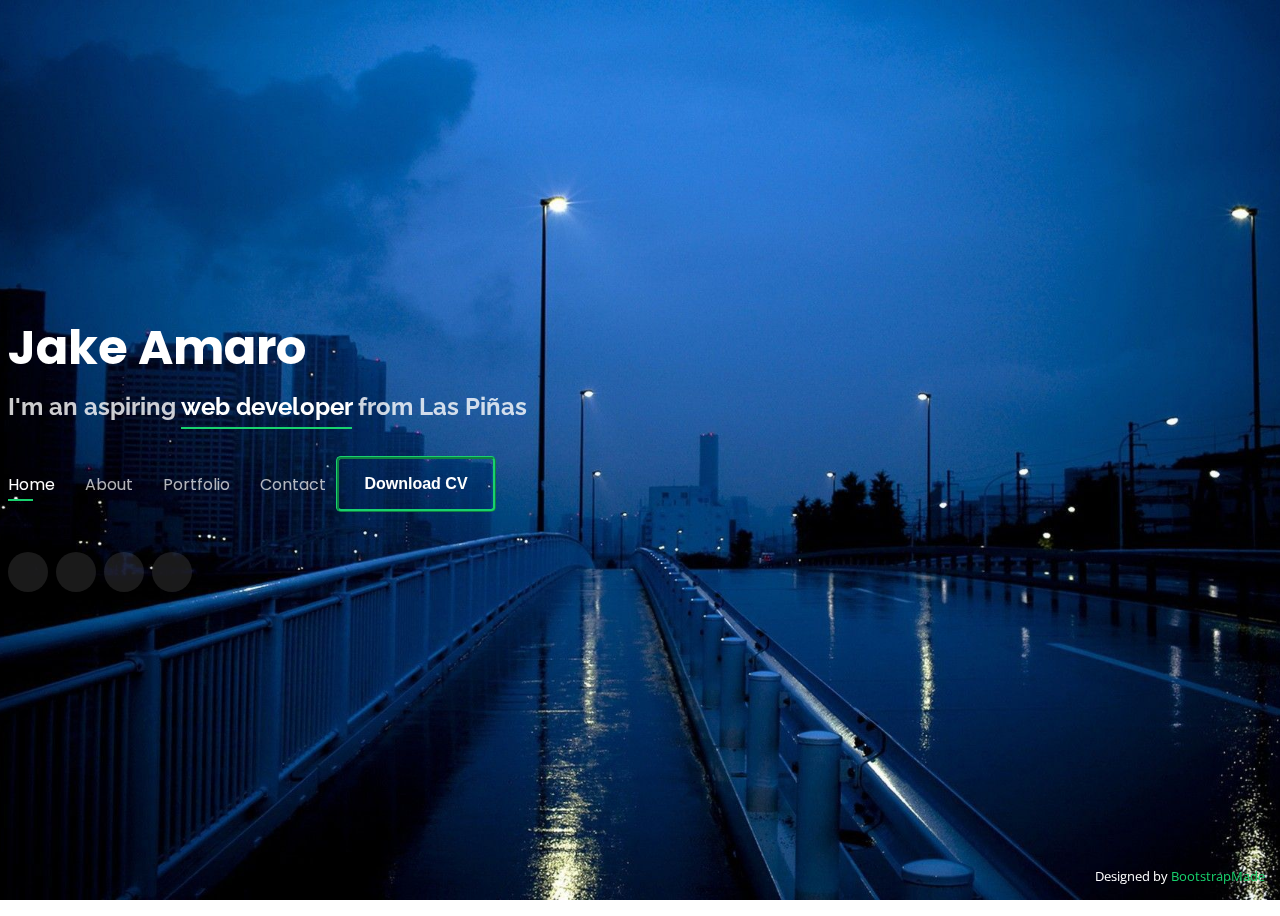
==== index.html @ 953f594b "Add files via upload" ====
<!DOCTYPE html>
<html lang="en">

<head>
  <meta charset="utf-8">
  <meta content="width=device-width, initial-scale=1.0" name="viewport">

  <title>Jake Portfolio</title>
  <meta content="" name="description">
  <meta content="" name="keywords">

  <!-- Favicons -->
  <link href="assets/img/favicon.png" rel="icon">
  <link href="assets/img/apple-touch-icon.png" rel="apple-touch-icon">

  <!-- Google Fonts -->
  <link href="https://fonts.googleapis.com/css?family=Open+Sans:300,300i,400,400i,600,600i,700,700i|Raleway:300,300i,400,400i,500,500i,600,600i,700,700i|Poppins:300,300i,400,400i,500,500i,600,600i,700,700i" rel="stylesheet">

  <!-- Vendor CSS Files -->
  <link href="assets/vendor/bootstrap/css/bootstrap.min.css" rel="stylesheet">
  <link href="assets/vendor/bootstrap-icons/bootstrap-icons.css" rel="stylesheet">
  <link href="assets/vendor/boxicons/css/boxicons.min.css" rel="stylesheet">
  <link href="assets/vendor/glightbox/css/glightbox.min.css" rel="stylesheet">
  <link href="assets/vendor/remixicon/remixicon.css" rel="stylesheet">
  <link href="assets/vendor/swiper/swiper-bundle.min.css" rel="stylesheet">

  <!-- Template Main CSS File -->
  <link href="assets/css/style.css" rel="stylesheet">

  <!-- =======================================================
  * Template Name: Personal
  * Updated: Jul 27 2023 with Bootstrap v5.3.1
  * Template URL: https://bootstrapmade.com/personal-free-resume-bootstrap-template/
  * Author: BootstrapMade.com
  * License: https://bootstrapmade.com/license/
  ======================================================== -->
</head>

<body>

  <!-- ======= Header ======= -->
  <header id="header">
    <div class="container">

      <h1><a href="index.html">Jake Amaro</a></h1>
      <!-- Uncomment below if you prefer to use an image logo -->
      <!-- <a href="index.html" class="mr-auto"><img src="assets/img/logo.png" alt="" class="img-fluid"></a> -->
      <h2>I'm an aspiring <span>web developer</span> from Las Piñas</h2>

      <nav id="navbar" class="navbar">
        <ul>
          <li><a class="nav-link active" href="#header">Home</a></li>
          <li><a class="nav-link" href="#about">About</a></li>
          <!-- <li><a class="nav-link" href="#resume">Resume</a></li> -->
          <!-- <li><a class="nav-link" href="#services">Services</a></li> -->
          <li><a class="nav-link" href="#portfolio">Portfolio</a></li>
          <li><a class="nav-link" style="padding-right: 10px;" href="#contact">Contact</a></li>

          <button class="cv">
            Download CV
        </button>
        </ul>
        <i class="bi bi-list mobile-nav-toggle"></i>
        
      </nav><!-- .navbar -->

      <div class="social-links">
        <a href="#" class="twitter"><i class="bi bi-twitter"></i></a>
        <a href="#" class="facebook"><i class="bi bi-facebook"></i></a>
        <a href="#" class="instagram"><i class="bi bi-instagram"></i></a>
        <a href="#" class="linkedin"><i class="bi bi-linkedin"></i></a>
      </div>

    </div>
  </header><!-- End Header -->

  <!-- ======= About Section ======= -->
  <section id="about" class="about">

    <!-- ======= About Me ======= -->
    <div class="about-me container">

      <div class="section-title">
        <h2>About</h2>
        <p>Learn more about me</p>
      </div>

      <div class="row">
        <div class="col-lg-4" data-aos="fade-right">
          <img src="assets/img/jakedp.png" class="img-fluid" alt="">
        </div>
        <div class="col-lg-8 pt-4 pt-lg-0 content" data-aos="fade-left">
          <h3>Frontend Web Developer</h3>
          <p class="fst-italic">
           I start creating project when our capstone subject start. Then i get commission from other students
           that wants to have their capstone projects.
          </p>
          <div class="row">
            <div class="col-lg-6">
              <ul>
                <li><i class="bi bi-chevron-right"></i> <strong>Birthday:</strong> <span>21 September 1998</span></li>
                <li><i class="bi bi-chevron-right"></i> <strong>Gmail:</strong> <span>jake.amaro1221@gmail.com</span></li>
                <li><i class="bi bi-chevron-right"></i> <strong>Phone:</strong> <span>+09354355792</span></li>
                <li><i class="bi bi-chevron-right"></i> <strong>City:</strong> <span>Las Piñas</span></li>
              </ul>
            </div>
            <div class="col-lg-6">
              <ul>
                <li><i class="bi bi-chevron-right"></i> <strong>Age:</strong> <span>24</span></li>
                <li><i class="bi bi-chevron-right"></i> <strong>Degree:</strong> <span>Bachelor</span></li>
                <li><i class="bi bi-chevron-right"></i> <strong>Facebook:</strong> <span>Jake Amaro</span></li>
                <li><i class="bi bi-chevron-right"></i> <strong>Freelance:</strong> <span>Available</span></li>
              </ul>
            </div>
          </div>
          <p>
          I'm fresh graduate from Dr. Filemon C. Aguilar Memorial College of Las Piñas - Satellite Campus by the course of Bachelor of Science
          in Information System. We don't have a major in school we don't have a priority language to learn. 
          All of this was i learn from Youtube and by searching and by that i get extra money by getting commission project form
          other students that don't know how to build projects.
          </p>
        </div>
      </div>

    </div><!-- End About Me -->

    <!-- ======= Counts ======= -->
    <div class="counts container">

      <div class="row">

        <div class="col-lg-3 col-md-6">
          <div class="count-box">
            <i class="bi bi-emoji-smile"></i>
            <span data-purecounter-start="0" data-purecounter-end="22" data-purecounter-duration="1" class="purecounter"></span>
            <p>Happy Clients</p>
          </div>
        </div>

        <div class="col-lg-3 col-md-6 mt-5 mt-md-0">
          <div class="count-box">
            <i class="bi bi-journal-richtext"></i>
            <span data-purecounter-start="0" data-purecounter-end="4" data-purecounter-duration="1" class="purecounter"></span>
            <p>Projects</p>
          </div>
        </div>

        <div class="col-lg-3 col-md-6 mt-5 mt-lg-0">
          <div class="count-box">
            <i class="bi bi-headset"></i>
            <span data-purecounter-start="0" data-purecounter-end="6" data-purecounter-duration="1" class="purecounter"></span>
            <p>Hours per day</p>
          </div>
        </div>

        <div class="col-lg-3 col-md-6 mt-5 mt-lg-0">
          <div class="count-box">
            <i class="bi bi-award"></i>
            <span data-purecounter-start="0" data-purecounter-end="60" data-purecounter-duration="1" class="purecounter"></span>
            <p>Rating</p>
          </div>
        </div>

      </div>

    </div><!-- End Counts -->

    <!-- ======= Skills  ======= -->
    <div class="skills container">

      <div class="section-title">
        <h2>Skills</h2>
      </div>

      <div class="row skills-content">

        <div class="col-lg-6">

          <div class="progress">
            <span class="skill">HTML <i class="val">80%</i></span>
            <div class="progress-bar-wrap">
              <div class="progress-bar" role="progressbar" aria-valuenow="80" aria-valuemin="0" aria-valuemax="100"></div>
            </div>
          </div>

          <div class="progress">
            <span class="skill">CSS <i class="val">90%</i></span>
            <div class="progress-bar-wrap">
              <div class="progress-bar" role="progressbar" aria-valuenow="90" aria-valuemin="0" aria-valuemax="100"></div>
            </div>
          </div>

          <div class="progress">
            <span class="skill">JavaScript <i class="val">85%</i></span>
            <div class="progress-bar-wrap">
              <div class="progress-bar" role="progressbar" aria-valuenow="85" aria-valuemin="0" aria-valuemax="100"></div>
            </div>
          </div>

        </div>

        <div class="col-lg-6">

          <div class="progress">
            <span class="skill">PHP <i class="val">80%</i></span>
            <div class="progress-bar-wrap">
              <div class="progress-bar" role="progressbar" aria-valuenow="80" aria-valuemin="0" aria-valuemax="100"></div>
            </div>
          </div>

          <div class="progress">
            <span class="skill">MySQL <i class="val">70%</i></span>
            <div class="progress-bar-wrap">
              <div class="progress-bar" role="progressbar" aria-valuenow="70" aria-valuemin="0" aria-valuemax="100"></div>
            </div>
          </div>

          <div class="progress">
            <span class="skill">Photoshop <i class="val">51%</i></span>
            <div class="progress-bar-wrap">
              <div class="progress-bar" role="progressbar" aria-valuenow="51" aria-valuemin="0" aria-valuemax="100"></div>
            </div>
          </div>

        </div>

      </div>

    </div><!-- End Skills -->

    <!-- ======= Interests ======= -->
    <div class="interests container">

      <div class="section-title">
        <h2>Interests</h2>
      </div>

      <div class="row">
        <div class="col-lg-3 col-md-4">
          <div class="icon-box">
            <i class="ri-run-line" style="color: #ffbb2c;"></i>
            <h3>Exercising</h3>
          </div>
        </div>
        <div class="col-lg-3 col-md-4 mt-4 mt-md-0">
          <div class="icon-box">
            <i class="ri-basketball-line" style="color: #5578ff;"></i>
            <h3>Basketball</h3>
          </div>
        </div>
        <div class="col-lg-3 col-md-4 mt-4 mt-md-0">
          <div class="icon-box">
            <i class="ri-smartphone-line" style="color: #e80368;"></i>
            <h3>Mobile Games</h3>
          </div>
        </div>
        <div class="col-lg-3 col-md-4 mt-4 mt-lg-0">
          <div class="icon-box">
            <i class="ri-computer-line" style="color: #e361ff;"></i>
            <h3>Computer Games</h3>
          </div>
        </div>
        <div class="col-lg-3 col-md-4 mt-4">
          <div class="icon-box">
            <i class="ri-book-line" style="color: #47aeff;"></i>
            <h3>Studying</h3>
          </div>
        </div>
        <div class="col-lg-3 col-md-4 mt-4">
          <div class="icon-box">
            <i class="ri-motorbike-line" style="color: #ffa76e;"></i>
            <h3>Rides</h3>
          </div>
        </div>
        <div class="col-lg-3 col-md-4 mt-4">
          <div class="icon-box">
            <i class="ri-code-line" style="color: #11dbcf;"></i>
            <h3>Coding</h3>
          </div>
        </div>
        <div class="col-lg-3 col-md-4 mt-4">
          <div class="icon-box">
            <i class="ri-flight-takeoff-line" style="color: #4233ff;"></i>
            <h3>Travel</h3>
          </div>
        </div>
        <div class="col-lg-3 col-md-4 mt-4">
          <div class="icon-box">
            <i class="ri-spotify-line" style="color: #b2904f;"></i>
            <h3>Listening to Music</h3>
          </div>
        </div>
        <div class="col-lg-3 col-md-4 mt-4">
          <div class="icon-box">
            <i class="ri-tv-line" style="color: #b20969;"></i>
            <h3>Watching anime</h3>
          </div>
        </div>
        <div class="col-lg-3 col-md-4 mt-4">
          <div class="icon-box">
            <i class="ri-image-line" style="color: #ff5828;"></i>
            <h3>Collecting cards</h3>
          </div>
        </div>
        <div class="col-lg-3 col-md-4 mt-4">
          <div class="icon-box">
            <i class="ri-rest-time-line" style="color: #29cc61;"></i>
            <h3>Favorite</h3>
          </div>
        </div>
      </div>

    </div><!-- End Interests -->

    <!-- ======= Testimonials ======= -->
    <!-- <div class="testimonials container">

      <div class="section-title">
        <h2>Testimonials</h2>
      </div>

      <div class="testimonials-slider swiper" data-aos="fade-up" data-aos-delay="100">
        <div class="swiper-wrapper">

          <div class="swiper-slide">
            <div class="testimonial-item">
              <p>
                <i class="bx bxs-quote-alt-left quote-icon-left"></i>
                Proin iaculis purus consequat sem cure digni ssim donec porttitora entum suscipit rhoncus. Accusantium quam, ultricies eget id, aliquam eget nibh et. Maecen aliquam, risus at semper.
                <i class="bx bxs-quote-alt-right quote-icon-right"></i>
              </p>
              <img src="assets/img/testimonials/testimonials-1.jpg" class="testimonial-img" alt="">
              <h3>Saul Goodman</h3>
              <h4>Ceo &amp; Founder</h4>
            </div>
          </div> End testimonial item -->
<!-- 
          <div class="swiper-slide">
            <div class="testimonial-item">
              <p>
                <i class="bx bxs-quote-alt-left quote-icon-left"></i>
                Export tempor illum tamen malis malis eram quae irure esse labore quem cillum quid cillum eram malis quorum velit fore eram velit sunt aliqua noster fugiat irure amet legam anim culpa.
                <i class="bx bxs-quote-alt-right quote-icon-right"></i>
              </p>
              <img src="assets/img/testimonials/testimonials-2.jpg" class="testimonial-img" alt="">
              <h3>Sara Wilsson</h3>
              <h4>Designer</h4>
            </div>
          </div> -->
          <!-- End testimonial item -->

          <!-- <div class="swiper-slide">
            <div class="testimonial-item">
              <p>
                <i class="bx bxs-quote-alt-left quote-icon-left"></i>
                Enim nisi quem export duis labore cillum quae magna enim sint quorum nulla quem veniam duis minim tempor labore quem eram duis noster aute amet eram fore quis sint minim.
                <i class="bx bxs-quote-alt-right quote-icon-right"></i>
              </p>
              <img src="assets/img/testimonials/testimonials-3.jpg" class="testimonial-img" alt="">
              <h3>Jena Karlis</h3>
              <h4>Store Owner</h4>
            </div>
          </div> -->
          <!-- End testimonial item -->

          <!-- <div class="swiper-slide">
            <div class="testimonial-item">
              <p>
                <i class="bx bxs-quote-alt-left quote-icon-left"></i>
                Fugiat enim eram quae cillum dolore dolor amet nulla culpa multos export minim fugiat minim velit minim dolor enim duis veniam ipsum anim magna sunt elit fore quem dolore labore illum veniam.
                <i class="bx bxs-quote-alt-right quote-icon-right"></i>
              </p>
              <img src="assets/img/testimonials/testimonials-4.jpg" class="testimonial-img" alt="">
              <h3>Matt Brandon</h3>
              <h4>Freelancer</h4>
            </div>
          </div> -->
          <!-- End testimonial item -->

          <!-- <div class="swiper-slide">
            <div class="testimonial-item">
              <p>
                <i class="bx bxs-quote-alt-left quote-icon-left"></i>
                Quis quorum aliqua sint quem legam fore sunt eram irure aliqua veniam tempor noster veniam enim culpa labore duis sunt culpa nulla illum cillum fugiat legam esse veniam culpa fore nisi cillum quid.
                <i class="bx bxs-quote-alt-right quote-icon-right"></i>
              </p>
              <img src="assets/img/testimonials/testimonials-5.jpg" class="testimonial-img" alt="">
              <h3>John Larson</h3>
              <h4>Entrepreneur</h4>
            </div>
          </div> -->
          <!-- End testimonial item -->

        <!-- </div>
        <div class="swiper-pagination"></div>
      </div>

      <div class="owl-carousel testimonials-carousel">

      </div>

    </div>End Testimonials   -->

  </section>
  <!-- End About Section -->

  <!-- ======= Resume Section ======= -->
  <section id="resume" class="resume">
    <div class="container">

      <div class="section-title">
        <h2>Resume</h2>
        <p>Check My Resume</p>
      </div>

      <div class="row">
        <div class="col-lg-6">
          <h3 class="resume-title">Sumary</h3>
          <div class="resume-item pb-0">
            <h4>Alice Barkley</h4>
            <p><em>Innovative and deadline-driven Graphic Designer with 3+ years of experience designing and developing user-centered digital/print marketing material from initial concept to final, polished deliverable.</em></p>
            <p>
            <ul>
              <li>Portland par 127,Orlando, FL</li>
              <li>(123) 456-7891</li>
              <li>alice.barkley@example.com</li>
            </ul>
            </p>
          </div>

          <h3 class="resume-title">Education</h3>
          <div class="resume-item">
            <h4>Master of Fine Arts &amp; Graphic Design</h4>
            <h5>2015 - 2016</h5>
            <p><em>Rochester Institute of Technology, Rochester, NY</em></p>
            <p>Qui deserunt veniam. Et sed aliquam labore tempore sed quisquam iusto autem sit. Ea vero voluptatum qui ut dignissimos deleniti nerada porti sand markend</p>
          </div>
          <div class="resume-item">
            <h4>Bachelor of Fine Arts &amp; Graphic Design</h4>
            <h5>2010 - 2014</h5>
            <p><em>Rochester Institute of Technology, Rochester, NY</em></p>
            <p>Quia nobis sequi est occaecati aut. Repudiandae et iusto quae reiciendis et quis Eius vel ratione eius unde vitae rerum voluptates asperiores voluptatem Earum molestiae consequatur neque etlon sader mart dila</p>
          </div>
        </div>
        <div class="col-lg-6">
          <h3 class="resume-title">Professional Experience</h3>
          <div class="resume-item">
            <h4>Senior graphic design specialist</h4>
            <h5>2019 - Present</h5>
            <p><em>Experion, New York, NY </em></p>
            <p>
            <ul>
              <li>Lead in the design, development, and implementation of the graphic, layout, and production communication materials</li>
              <li>Delegate tasks to the 7 members of the design team and provide counsel on all aspects of the project. </li>
              <li>Supervise the assessment of all graphic materials in order to ensure quality and accuracy of the design</li>
              <li>Oversee the efficient use of production project budgets ranging from $2,000 - $25,000</li>
            </ul>
            </p>
          </div>
          <div class="resume-item">
            <h4>Graphic design specialist</h4>
            <h5>2017 - 2018</h5>
            <p><em>Stepping Stone Advertising, New York, NY</em></p>
            <p>
            <ul>
              <li>Developed numerous marketing programs (logos, brochures,infographics, presentations, and advertisements).</li>
              <li>Managed up to 5 projects or tasks at a given time while under pressure</li>
              <li>Recommended and consulted with clients on the most appropriate graphic design</li>
              <li>Created 4+ design presentations and proposals a month for clients and account managers</li>
            </ul>
            </p>
          </div>
        </div>
      </div>

    </div>
  </section><!-- End Resume Section -->

  <!-- ======= Services Section ======= -->
  <section id="services" class="services">
    <div class="container">

      <div class="section-title">
        <h2>Services</h2>
        <p>My Services</p>
      </div>

      <div class="row">
        <div class="col-lg-4 col-md-6 d-flex align-items-stretch">
          <div class="icon-box">
            <div class="icon"><i class="bx bxl-dribbble"></i></div>
            <h4><a href="">Lorem Ipsum</a></h4>
            <p>Voluptatum deleniti atque corrupti quos dolores et quas molestias excepturi</p>
          </div>
        </div>

        <div class="col-lg-4 col-md-6 d-flex align-items-stretch mt-4 mt-md-0">
          <div class="icon-box">
            <div class="icon"><i class="bx bx-file"></i></div>
            <h4><a href="">Sed ut perspiciatis</a></h4>
            <p>Duis aute irure dolor in reprehenderit in voluptate velit esse cillum dolore</p>
          </div>
        </div>

        <div class="col-lg-4 col-md-6 d-flex align-items-stretch mt-4 mt-lg-0">
          <div class="icon-box">
            <div class="icon"><i class="bx bx-tachometer"></i></div>
            <h4><a href="">Magni Dolores</a></h4>
            <p>Excepteur sint occaecat cupidatat non proident, sunt in culpa qui officia</p>
          </div>
        </div>

        <div class="col-lg-4 col-md-6 d-flex align-items-stretch mt-4">
          <div class="icon-box">
            <div class="icon"><i class="bx bx-world"></i></div>
            <h4><a href="">Nemo Enim</a></h4>
            <p>At vero eos et accusamus et iusto odio dignissimos ducimus qui blanditiis</p>
          </div>
        </div>

        <div class="col-lg-4 col-md-6 d-flex align-items-stretch mt-4">
          <div class="icon-box">
            <div class="icon"><i class="bx bx-slideshow"></i></div>
            <h4><a href="">Dele cardo</a></h4>
            <p>Quis consequatur saepe eligendi voluptatem consequatur dolor consequuntur</p>
          </div>
        </div>

        <div class="col-lg-4 col-md-6 d-flex align-items-stretch mt-4">
          <div class="icon-box">
            <div class="icon"><i class="bx bx-arch"></i></div>
            <h4><a href="">Divera don</a></h4>
            <p>Modi nostrum vel laborum. Porro fugit error sit minus sapiente sit aspernatur</p>
          </div>
        </div>

      </div>

    </div>
  </section><!-- End Services Section -->

  <!-- ======= Portfolio Section ======= -->
  <section id="portfolio" class="portfolio">
    <div class="container">

      <div class="section-title">
        <h2>Portfolio</h2>
        <p>My Works</p>
      </div>

      <div class="row">
        <div class="col-lg-12 d-flex justify-content-center">
          <ul id="portfolio-flters">
            <li data-filter="*" class="filter-active">All</li>
            <!-- <li data-filter=".filter-app">App</li>
            <li data-filter=".filter-card">Card</li> -->
            <li data-filter=".filter-web">Cert</li>
          </ul>
        </div>
      </div>

      <div class="row portfolio-container">

        <!-- <div class="col-lg-4 col-md-6 portfolio-item filter-app">
          <div class="portfolio-wrap">
            <img src="assets/img/portfolio/portfolio-1.jpg" class="img-fluid" alt="">
            <div class="portfolio-info">
              <h4>App 1</h4>
              <p>App</p>
              <div class="portfolio-links">
                <a href="assets/img/portfolio/portfolio-1.jpg" data-gallery="portfolioGallery" class="portfolio-lightbox" title="App 1"><i class="bx bx-plus"></i></a>
                <a href="portfolio-details.html" data-gallery="portfolioDetailsGallery" data-glightbox="type: external" class="portfolio-details-lightbox" title="Portfolio Details"><i class="bx bx-link"></i></a>
              </div>
            </div>
          </div>
        </div> -->

        <div class="col-lg-4 col-md-6 portfolio-item filter-web">
          <div class="portfolio-wrap">
            <img src="assets/img/portfolio/homepage2.png" class="img-fluid" alt="">
            <div class="portfolio-info">
              <h4>R&J Photography</h4>
              <p>Web</p>
              <div class="portfolio-links">
                <a href="assets/img/portfolio/homepage2.png" data-gallery="portfolioGallery" class="portfolio-lightbox" title="R&J Photography"><i class="bx bx-plus"></i></a>
                <a href="project1.html" data-gallery="portfolioDetailsGallery" data-glightbox="type: external" class="portfolio-details-lightbox" title="Portfolio Details"><i class="bx bx-link"></i></a>
              </div>
            </div>
          </div>
        </div>

        <!-- <div class="col-lg-4 col-md-6 portfolio-item filter-app">
          <div class="portfolio-wrap">
            <img src="assets/img/portfolio/portfolio-3.jpg" class="img-fluid" alt="">
            <div class="portfolio-info">
              <h4>App 2</h4>
              <p>App</p>
              <div class="portfolio-links">
                <a href="assets/img/portfolio/portfolio-3.jpg" data-gallery="portfolioGallery" class="portfolio-lightbox" title="App 2"><i class="bx bx-plus"></i></a>
                <a href="portfolio-details.html" data-gallery="portfolioDetailsGallery" data-glightbox="type: external" class="portfolio-details-lightbox" title="Portfolio Details"><i class="bx bx-link"></i></a>
              </div>
            </div>
          </div>
        </div> -->
<!-- 
        <div class="col-lg-4 col-md-6 portfolio-item filter-card">
          <div class="portfolio-wrap">
            <img src="assets/img/portfolio/portfolio-4.jpg" class="img-fluid" alt="">
            <div class="portfolio-info">
              <h4>Card 2</h4>
              <p>Card</p>
              <div class="portfolio-links">
                <a href="assets/img/portfolio/portfolio-4.jpg" data-gallery="portfolioGallery" class="portfolio-lightbox" title="Card 2"><i class="bx bx-plus"></i></a>
                <a href="portfolio-details.html" data-gallery="portfolioDetailsGallery" data-glightbox="type: external" class="portfolio-details-lightbox" title="Portfolio Details"><i class="bx bx-link"></i></a>
              </div>
            </div>
          </div>
        </div> -->

        <div class="col-lg-4 col-md-6 portfolio-item filter-web">
          <div class="portfolio-wrap">
            <img src="assets/img/portfolio/homepage.PNG" class="img-fluid" alt="">
            <div class="portfolio-info">
              <h4>Pawfect</h4>
              <p>Web</p>
              <div class="portfolio-links">
                <a href="assets/img/portfolio/homepage.PNG" data-gallery="portfolioGallery" class="portfolio-lightbox" title="Pawfect"><i class="bx bx-plus"></i></a>
                <a href="project2.html" data-gallery="portfolioDetailsGallery" data-glightbox="type: external" class="portfolio-details-lightbox" title="Portfolio Details"><i class="bx bx-link"></i></a>
              </div>
            </div>
          </div>
        </div>

        <!-- <div class="col-lg-4 col-md-6 portfolio-item filter-app">
          <div class="portfolio-wrap">
            <img src="assets/img/portfolio/portfolio-6.jpg" class="img-fluid" alt="">
            <div class="portfolio-info">
              <h4>App 3</h4>
              <p>App</p>
              <div class="portfolio-links">
                <a href="assets/img/portfolio/portfolio-6.jpg" data-gallery="portfolioGallery" class="portfolio-lightbox" title="App 3"><i class="bx bx-plus"></i></a>
                <a href="portfolio-details.html" data-gallery="portfolioDetailsGallery" data-glightbox="type: external" class="portfolio-details-lightbox" title="Portfolio Details"><i class="bx bx-link"></i></a>
              </div>
            </div>
          </div>
        </div> -->

        <!-- <div class="col-lg-4 col-md-6 portfolio-item filter-card">
          <div class="portfolio-wrap">
            <img src="assets/img/portfolio/portfolio-7.jpg" class="img-fluid" alt="">
            <div class="portfolio-info">
              <h4>Card 1</h4>
              <p>Card</p>
              <div class="portfolio-links">
                <a href="assets/img/portfolio/portfolio-7.jpg" data-gallery="portfolioGallery" class="portfolio-lightbox" title="Card 1"><i class="bx bx-plus"></i></a>
                <a href="portfolio-details.html" data-gallery="portfolioDetailsGallery" data-glightbox="type: external" class="portfolio-details-lightbox" title="Portfolio Details"><i class="bx bx-link"></i></a>
              </div>
            </div>
          </div>
        </div> -->

        <!-- <div class="col-lg-4 col-md-6 portfolio-item filter-card">
          <div class="portfolio-wrap">
            <img src="assets/img/portfolio/portfolio-8.jpg" class="img-fluid" alt="">
            <div class="portfolio-info">
              <h4>Card 3</h4>
              <p>Card</p>
              <div class="portfolio-links">
                <a href="assets/img/portfolio/portfolio-8.jpg" data-gallery="portfolioGallery" class="portfolio-lightbox" title="Card 3"><i class="bx bx-plus"></i></a>
                <a href="portfolio-details.html" data-gallery="portfolioDetailsGallery" data-glightbox="type: external" class="portfolio-details-lightbox" title="Portfolio Details"><i class="bx bx-link"></i></a>
              </div>
            </div>
          </div>
        </div> -->

        <div class="col-lg-4 col-md-6 portfolio-item filter-web">
          <div class="portfolio-wrap">
            <img src="assets/img/portfolio/portfolio-9.jpg" class="img-fluid" alt="">
            <div class="portfolio-info">
              <h4>R&J Photography</h4>
              <p>Web</p>
              <div class="portfolio-links">
                <a href="assets/img/portfolio/portfolio-9.jpg" data-gallery="portfolioGallery" class="portfolio-lightbox" title="R&J Photography"><i class="bx bx-plus"></i></a>
                <a href="portfolio-details.html" data-gallery="portfolioDetailsGallery" data-glightbox="type: external" class="portfolio-details-lightbox" title="Portfolio Details"><i class="bx bx-link"></i></a>
              </div>
            </div>
          </div>
        </div>

      </div>

    </div>
  </section><!-- End Portfolio Section -->

  <!-- ======= Contact Section ======= -->
  <section id="contact" class="contact">
    <div class="container">

      <div class="section-title">
        <h2>Contact</h2>
        <p>Contact Me</p>
      </div>

      <div class="row mt-2">

        <div class="col-md-6 d-flex align-items-stretch">
          <div class="info-box">
            <i class="bx bx-map"></i>
            <h3>My Address</h3>
            <p>Emmaus Village, Las Piñas City 1747</p>
          </div>
        </div>

        <div class="col-md-6 mt-4 mt-md-0 d-flex align-items-stretch">
          <div class="info-box">
            <i class="bx bx-share-alt"></i>
            <h3>Social Profiles</h3>
            <div class="social-links">
              <!-- <a href="#" class="twitter"><i class="bi bi-twitter"></i></a> -->
              <a href="#" class="facebook"><i class="bi bi-facebook"></i></a>
              <a href="#" class="instagram"><i class="bi bi-instagram"></i></a>
              <!-- <a href="#" class="google-plus"><i class="bi bi-skype"></i></a> -->
              <a href="#" class="linkedin"><i class="bi bi-linkedin"></i></a>
            </div>
          </div>
        </div>

        <div class="col-md-6 mt-4 d-flex align-items-stretch">
          <div class="info-box">
            <i class="bx bx-envelope"></i>
            <h3>Email Me</h3>
            <p>jake.amaro1221@gmail.com</p>
          </div>
        </div>
        <div class="col-md-6 mt-4 d-flex align-items-stretch">
          <div class="info-box">
            <i class="bx bx-phone-call"></i>
            <h3>Call Me</h3>
            <p>09354355792</p>
          </div>
        </div>
      </div>

      <form action="forms/contact.php" method="post" role="form" class="php-email-form mt-4">
        <div class="row">
          <div class="col-md-6 form-group">
            <input type="text" name="name" class="form-control" id="name" placeholder="Your Name" required>
          </div>
          <div class="col-md-6 form-group mt-3 mt-md-0">
            <input type="email" class="form-control" name="email" id="email" placeholder="Your Email" required>
          </div>
        </div>
        <div class="form-group mt-3">
          <input type="text" class="form-control" name="subject" id="subject" placeholder="Subject" required>
        </div>
        <div class="form-group mt-3">
          <textarea class="form-control" name="message" rows="5" placeholder="Message" required></textarea>
        </div>
        <div class="my-3">
          <div class="loading">Loading</div>
          <div class="error-message"></div>
          <div class="sent-message">Your message has been sent. Thank you!</div>
        </div>
        <div class="text-center"><button type="submit">Send Message</button></div>
      </form>

    </div>
  </section><!-- End Contact Section -->

  <div class="credits">
    <!-- All the links in the footer should remain intact. -->
    <!-- You can delete the links only if you purchased the pro version. -->
    <!-- Licensing information: https://bootstrapmade.com/license/ -->
    <!-- Purchase the pro version with working PHP/AJAX contact form: https://bootstrapmade.com/personal-free-resume-bootstrap-template/ -->
    Designed by <a href="https://bootstrapmade.com/">BootstrapMade</a>
  </div>

  <!-- Vendor JS Files -->
  <script src="assets/vendor/purecounter/purecounter_vanilla.js"></script>
  <script src="assets/vendor/bootstrap/js/bootstrap.bundle.min.js"></script>
  <script src="assets/vendor/glightbox/js/glightbox.min.js"></script>
  <script src="assets/vendor/isotope-layout/isotope.pkgd.min.js"></script>
  <script src="assets/vendor/swiper/swiper-bundle.min.js"></script>
  <script src="assets/vendor/waypoints/noframework.waypoints.js"></script>
  <script src="assets/vendor/php-email-form/validate.js"></script>

  <!-- Template Main JS File -->
  <script src="assets/js/main.js"></script>

</body>

</html>
---- assets/css/style.css ----
/**
* Template Name: Personal
* Updated: Jul 27 2023 with Bootstrap v5.3.1
* Template URL: https://bootstrapmade.com/personal-free-resume-bootstrap-template/
* Author: BootstrapMade.com
* License: https://bootstrapmade.com/license/
*/

/*--------------------------------------------------------------
# General
--------------------------------------------------------------*/
body {
  font-family: "Open Sans", sans-serif;
  background-color: #040404;
  color: #fff;
  position: relative;
  background: transparent;
}

body::before {
  content: "";
  position: fixed;
  background: #040404 url("../img/newbgagain.jpg") center no-repeat;
  background-size: cover;
  left: 0;
  right: 0;
  top: 0;
  height: 100vh;
  z-index: -1;
}

@media (min-width: 1024px) {
  body::before {
    background-attachment: fixed;
  }
}

a {
  color: #18d26e;
  text-decoration: none;
}

a:hover {
  color: #35e888;
  text-decoration: none;
}

h1,
h2,
h3,
h4,
h5,
h6 {
  font-family: "Raleway", sans-serif;
}

/*--------------------------------------------------------------
# Header
--------------------------------------------------------------*/
#header {
  transition: ease-in-out 0.3s;
  position: relative;
  height: 100vh;
  display: flex;
  align-items: center;
  z-index: 997;
  overflow-y: auto;
}

#header * {
  transition: ease-in-out 0.3s;
}

#header h1 {
  font-size: 48px;
  margin: 0;
  padding: 0;
  line-height: 1;
  font-weight: 700;
  font-family: "Poppins", sans-serif;
}

#header h1 a,
#header h1 a:hover {
  color: #fff;
  line-height: 1;
  display: inline-block;
}

#header h2 {
  font-size: 24px;
  margin-top: 20px;
  color: rgba(255, 255, 255, 0.8);
}

#header h2 span {
  color: #fff;
  border-bottom: 2px solid #18d26e;
  padding-bottom: 6px;
}

#header img {
  padding: 0;
  margin: 0;
}

#header .social-links {
  margin-top: 40px;
  display: flex;
}

#header .social-links a {
  font-size: 16px;
  display: flex;
  justify-content: center;
  align-items: center;
  background: rgba(255, 255, 255, 0.1);
  color: #fff;
  line-height: 1;
  margin-right: 8px;
  border-radius: 50%;
  width: 40px;
  height: 40px;
}

#header .social-links a:hover {
  background: #18d26e;
}

@media (max-width: 992px) {
  #header h1 {
    font-size: 36px;
  }

  #header h2 {
    font-size: 20px;
    line-height: 30px;
  }

  #header .social-links {
    margin-top: 15px;
  }

  #header .container {
    display: flex;
    flex-direction: column;
    align-items: center;
  }
}

/* Header Top */
#header.header-top {
  height: 80px;
  position: fixed;
  left: 0;
  top: 0;
  right: 0;
  background: rgba(0, 0, 0, 0.9);
}

#header.header-top .social-links,
#header.header-top h2 {
  display: none;
}

#header.header-top h1 {
  margin-right: auto;
  font-size: 36px;
}

#header.header-top img {
  max-height: 60px;
  margin-right: 20px !important;
}

#header.header-top .container {
  display: flex;
  align-items: center;
}

#header.header-top .navbar {
  margin: 0;
}

@media (max-width: 768px) {
  #header.header-top {
    height: 60px;
  }

  #header.header-top h1 {
    font-size: 26px;
  }
}

/*--------------------------------------------------------------
# Navigation Menu
--------------------------------------------------------------*/
/**
* Desktop Navigation 
*/
.navbar {
  padding: 0;
  margin-top: 35px;
}

.navbar ul {
  margin: 0;
  padding: 0;
  display: flex;
  list-style: none;
  align-items: center;
}

.navbar li {
  position: relative;
}

.navbar li+li {
  margin-left: 30px;
}

.navbar a,
.navbar a:focus {
  display: flex;
  align-items: center;
  justify-content: space-between;
  padding: 0;
  font-family: "Poppins", sans-serif;
  font-size: 16px;
  font-weight: 400;
  color: rgba(255, 255, 255, 0.7);
  white-space: nowrap;
  transition: 0.3s;
}

.navbar a i,
.navbar a:focus i {
  font-size: 12px;
  line-height: 0;
  margin-left: 5px;
}

.navbar a:before {
  content: "";
  position: absolute;
  width: 0;
  height: 2px;
  bottom: -4px;
  left: 0;
  background-color: #18d26e;
  visibility: hidden;
  width: 0px;
  transition: all 0.3s ease-in-out 0s;
}

.navbar a:hover:before,
.navbar li:hover>a:before,
.navbar .active:before {
  visibility: visible;
  width: 25px;
}

.navbar a:hover,
.navbar .active,
.navbar .active:focus,
.navbar li:hover>a {
  color: #fff;
}

/**
* Mobile Navigation 
*/
.mobile-nav-toggle {
  color: #fff;
  font-size: 28px;
  cursor: pointer;
  display: none;
  line-height: 0;
  transition: 0.5s;
  position: fixed;
  right: 15px;
  top: 15px;
}

@media (max-width: 991px) {
  .mobile-nav-toggle {
    display: block;
  }

  .navbar ul {
    display: none;
  }
}

.navbar-mobile {
  position: fixed;
  overflow: hidden;
  top: 0;
  right: 0;
  left: 0;
  bottom: 0;
  background: rgba(0, 0, 0, 0.9);
  transition: 0.3s;
  z-index: 999;
  margin-top: 0;
}

.navbar-mobile .mobile-nav-toggle {
  position: absolute;
  top: 15px;
  right: 15px;
}

.navbar-mobile ul {
  display: block;
  position: absolute;
  top: 55px;
  right: 15px;
  bottom: 45px;
  left: 15px;
  padding: 10px 0;
  overflow-y: auto;
  transition: 0.3s;
  border: 2px solid rgba(255, 255, 255, 0.2);
}

.navbar-mobile li {
  padding: 12px 20px;
}

.navbar-mobile li+li {
  margin: 0;
}

.navbar-mobile a,
.navbar-mobile a:focus {
  font-size: 16px;
  position: relative;
}

/*--------------------------------------------------------------
# Sections General
--------------------------------------------------------------*/
section {
  overflow: hidden;
  position: absolute;
  width: 100%;
  top: 140px;
  bottom: 100%;
  opacity: 0;
  transition: ease-in-out 0.4s;
  z-index: 2;
}

section.section-show {
  top: 100px;
  bottom: auto;
  opacity: 1;
  padding-bottom: 45px;
}

section .container {
  background: rgba(0, 0, 0, 0.9);
  padding: 30px;
}

@media (max-width: 768px) {
  section {
    top: 120px;
  }

  section.section-show {
    top: 80px;
  }
}

.section-title h2 {
  font-size: 14px;
  font-weight: 500;
  padding: 0;
  line-height: 1px;
  margin: 0 0 20px 0;
  letter-spacing: 2px;
  text-transform: uppercase;
  color: #aaaaaa;
  font-family: "Poppins", sans-serif;
}

.section-title h2::after {
  content: "";
  width: 120px;
  height: 1px;
  display: inline-block;
  background: #4ceb95;
  margin: 4px 10px;
}

.section-title p {
  margin: 0;
  margin: -15px 0 15px 0;
  font-size: 36px;
  font-weight: 700;
  text-transform: uppercase;
  font-family: "Poppins", sans-serif;
  color: #fff;
}

/*--------------------------------------------------------------
# About
--------------------------------------------------------------*/
.about-me .content h3 {
  font-weight: 700;
  font-size: 26px;
  color: #18d26e;
}

.about-me .content ul {
  list-style: none;
  padding: 0;
}

.about-me .content ul li {
  margin-bottom: 20px;
  display: flex;
  align-items: center;
}

.about-me .content ul strong {
  margin-right: 10px;
}

.about-me .content ul i {
  font-size: 16px;
  margin-right: 5px;
  color: #18d26e;
  line-height: 0;
}

.about-me .content p:last-child {
  margin-bottom: 0;
}

/*--------------------------------------------------------------
# Counts
--------------------------------------------------------------*/
.counts {
  padding: 70px 0 60px;
}

.counts .count-box {
  padding: 30px 30px 25px 30px;
  width: 100%;
  position: relative;
  text-align: center;
  background: rgba(255, 255, 255, 0.08);
}

.counts .count-box i {
  position: absolute;
  top: -25px;
  left: 50%;
  transform: translateX(-50%);
  font-size: 24px;
  background: rgba(255, 255, 255, 0.1);
  padding: 12px;
  color: #18d26e;
  border-radius: 50px;
  line-height: 0;
}

.counts .count-box span {
  font-size: 36px;
  display: block;
  font-weight: 600;
  color: #fff;
}

.counts .count-box p {
  padding: 0;
  margin: 0;
  font-family: "Raleway", sans-serif;
  font-size: 14px;
}

/*--------------------------------------------------------------
# Skills
--------------------------------------------------------------*/
.skills .progress {
  height: 60px;
  display: block;
  background: none;
  border-radius: 0;
}

.skills .progress .skill {
  padding: 10px 0;
  margin: 0;
  text-transform: uppercase;
  display: block;
  font-weight: 600;
  font-family: "Poppins", sans-serif;
  color: #fff;
}

.skills .progress .skill .val {
  float: right;
  font-style: normal;
}

.skills .progress-bar-wrap {
  background: rgba(255, 255, 255, 0.2);
}

.skills .progress-bar {
  width: 1px;
  height: 10px;
  transition: 0.9s;
  background-color: #18d26e;
}

/*--------------------------------------------------------------
# Interests
--------------------------------------------------------------*/
.interests .icon-box {
  display: flex;
  align-items: center;
  padding: 20px;
  background: rgba(255, 255, 255, 0.08);
  transition: ease-in-out 0.3s;
}

.interests .icon-box i {
  font-size: 32px;
  padding-right: 10px;
  line-height: 1;
}

.interests .icon-box h3 {
  font-weight: 700;
  margin: 0;
  padding: 0;
  line-height: 1;
  font-size: 16px;
  color: #fff;
}

.interests .icon-box:hover {
  background: rgba(255, 255, 255, 0.12);
}

/*--------------------------------------------------------------
# Testimonials
--------------------------------------------------------------*/
.testimonials .testimonials-carousel,
.testimonials .testimonials-slider {
  overflow: hidden;
}

.testimonials .testimonial-item {
  box-sizing: content-box;
  min-height: 320px;
}

.testimonials .testimonial-item .testimonial-img {
  width: 90px;
  border-radius: 50%;
  margin: -40px 0 0 40px;
  position: relative;
  z-index: 2;
  border: 6px solid rgba(255, 255, 255, 0.12);
}

.testimonials .testimonial-item h3 {
  font-size: 18px;
  font-weight: bold;
  margin: 10px 0 5px 45px;
  color: #fff;
}

.testimonials .testimonial-item h4 {
  font-size: 14px;
  color: #999;
  margin: 0 0 0 45px;
}

.testimonials .testimonial-item .quote-icon-left,
.testimonials .testimonial-item .quote-icon-right {
  color: rgba(255, 255, 255, 0.25);
  font-size: 26px;
}

.testimonials .testimonial-item .quote-icon-left {
  display: inline-block;
  left: -5px;
  position: relative;
}

.testimonials .testimonial-item .quote-icon-right {
  display: inline-block;
  right: -5px;
  position: relative;
  top: 10px;
}

.testimonials .testimonial-item p {
  font-style: italic;
  margin: 0 15px 0 15px;
  padding: 20px 20px 60px 20px;
  background: rgba(255, 255, 255, 0.1);
  position: relative;
  border-radius: 6px;
  position: relative;
  z-index: 1;
}

.testimonials .swiper-pagination {
  margin-top: 20px;
  position: relative;
}

.testimonials .swiper-pagination .swiper-pagination-bullet {
  width: 12px;
  height: 12px;
  opacity: 1;
  background-color: rgba(255, 255, 255, 0.3);
}

.testimonials .swiper-pagination .swiper-pagination-bullet-active {
  background-color: #18d26e;
}

/*--------------------------------------------------------------
# Resume
--------------------------------------------------------------*/
.resume .resume-title {
  font-size: 26px;
  font-weight: 700;
  margin-top: 20px;
  margin-bottom: 20px;
  color: #fff;
}

.resume .resume-item {
  padding: 0 0 20px 20px;
  margin-top: -2px;
  border-left: 2px solid rgba(255, 255, 255, 0.2);
  position: relative;
}

.resume .resume-item h4 {
  line-height: 18px;
  font-size: 18px;
  font-weight: 600;
  text-transform: uppercase;
  font-family: "Poppins", sans-serif;
  color: #18d26e;
  margin-bottom: 10px;
}

.resume .resume-item h5 {
  font-size: 16px;
  background: rgba(255, 255, 255, 0.15);
  padding: 5px 15px;
  display: inline-block;
  font-weight: 600;
  margin-bottom: 10px;
}

.resume .resume-item ul {
  padding-left: 20px;
}

.resume .resume-item ul li {
  padding-bottom: 10px;
}

.resume .resume-item:last-child {
  padding-bottom: 0;
}

.resume .resume-item::before {
  content: "";
  position: absolute;
  width: 16px;
  height: 16px;
  border-radius: 50px;
  left: -9px;
  top: 0;
  background: #18d26e;
  border: 2px solid #18d26e;
}

/*--------------------------------------------------------------
# Services
--------------------------------------------------------------*/
.services .icon-box {
  text-align: center;
  background: rgba(204, 204, 204, 0.1);
  padding: 80px 20px;
  transition: all ease-in-out 0.3s;
}

.services .icon-box .icon {
  margin: 0 auto;
  width: 64px;
  height: 64px;
  background: #18d26e;
  border-radius: 5px;
  transition: all 0.3s ease-out 0s;
  display: flex;
  align-items: center;
  justify-content: center;
  margin-bottom: 20px;
  transform-style: preserve-3d;
}

.services .icon-box .icon i {
  color: #fff;
  font-size: 28px;
}

.services .icon-box .icon::before {
  position: absolute;
  content: "";
  left: -8px;
  top: -8px;
  height: 100%;
  width: 100%;
  background: rgba(255, 255, 255, 0.15);
  border-radius: 5px;
  transition: all 0.3s ease-out 0s;
  transform: translateZ(-1px);
}

.services .icon-box h4 {
  font-weight: 700;
  margin-bottom: 15px;
  font-size: 24px;
}

.services .icon-box h4 a {
  color: #fff;
}

.services .icon-box p {
  line-height: 24px;
  font-size: 14px;
  margin-bottom: 0;
}

.services .icon-box:hover {
  background: #18d26e;
  border-color: #18d26e;
}

.services .icon-box:hover .icon {
  background: #fff;
}

.services .icon-box:hover .icon i {
  color: #18d26e;
}

.services .icon-box:hover .icon::before {
  background: #35e888;
}

.services .icon-box:hover h4 a,
.services .icon-box:hover p {
  color: #fff;
}

/*--------------------------------------------------------------
# Portfolio
--------------------------------------------------------------*/
.portfolio .portfolio-item {
  margin-bottom: 30px;
}

.portfolio #portfolio-flters {
  padding: 0;
  margin: 0 auto 15px auto;
  list-style: none;
  text-align: center;
  border-radius: 50px;
  padding: 2px 15px;
}

.portfolio #portfolio-flters li {
  cursor: pointer;
  display: inline-block;
  padding: 8px 16px 10px 16px;
  font-size: 14px;
  font-weight: 600;
  line-height: 1;
  text-transform: uppercase;
  color: #fff;
  background: rgba(255, 255, 255, 0.1);
  margin: 0 3px 10px 3px;
  transition: all 0.3s ease-in-out;
  border-radius: 4px;
}

.portfolio #portfolio-flters li:hover,
.portfolio #portfolio-flters li.filter-active {
  background: #18d26e;
}

.portfolio #portfolio-flters li:last-child {
  margin-right: 0;
}

.portfolio .portfolio-wrap {
  transition: 0.3s;
  position: relative;
  overflow: hidden;
  z-index: 1;
  background: rgba(0, 0, 0, 0.6);
}

.portfolio .portfolio-wrap::before {
  content: "";
  background: rgba(0, 0, 0, 0.6);
  position: absolute;
  left: 30px;
  right: 30px;
  top: 30px;
  bottom: 30px;
  transition: all ease-in-out 0.3s;
  z-index: 2;
  opacity: 0;
}

.portfolio .portfolio-wrap .portfolio-info {
  opacity: 0;
  position: absolute;
  top: 0;
  left: 0;
  right: 0;
  bottom: 0;
  text-align: center;
  z-index: 3;
  transition: all ease-in-out 0.3s;
  display: flex;
  flex-direction: column;
  justify-content: center;
  align-items: center;
}

.portfolio .portfolio-wrap .portfolio-info::before {
  display: block;
  content: "";
  width: 48px;
  height: 48px;
  position: absolute;
  top: 35px;
  left: 35px;
  border-top: 3px solid #fff;
  border-left: 3px solid #fff;
  transition: all 0.5s ease 0s;
  z-index: 9994;
}

.portfolio .portfolio-wrap .portfolio-info::after {
  display: block;
  content: "";
  width: 48px;
  height: 48px;
  position: absolute;
  bottom: 35px;
  right: 35px;
  border-bottom: 3px solid #fff;
  border-right: 3px solid #fff;
  transition: all 0.5s ease 0s;
  z-index: 9994;
}

.portfolio .portfolio-wrap .portfolio-info h4 {
  font-size: 20px;
  color: #fff;
  font-weight: 600;
}

.portfolio .portfolio-wrap .portfolio-info p {
  color: #ffffff;
  font-size: 14px;
  text-transform: uppercase;
  padding: 0;
  margin: 0;
}

.portfolio .portfolio-wrap .portfolio-links {
  text-align: center;
  z-index: 4;
}

.portfolio .portfolio-wrap .portfolio-links a {
  color: #fff;
  margin: 0 2px;
  font-size: 28px;
  display: inline-block;
  transition: 0.3s;
}

.portfolio .portfolio-wrap .portfolio-links a:hover {
  color: #63eda3;
}

.portfolio .portfolio-wrap:hover::before {
  top: 0;
  left: 0;
  right: 0;
  bottom: 0;
  opacity: 1;
}

.portfolio .portfolio-wrap:hover .portfolio-info {
  opacity: 1;
}

.portfolio .portfolio-wrap:hover .portfolio-info::before {
  top: 15px;
  left: 15px;
}

.portfolio .portfolio-wrap:hover .portfolio-info::after {
  bottom: 15px;
  right: 15px;
}

/*--------------------------------------------------------------
# Portfolio Details
--------------------------------------------------------------*/
.portfolio-details {
  padding-top: 40px;
  background: rgba(0, 0, 0, 0.8);
  position: fixed;
  left: 0;
  right: 0;
  top: 0;
  bottom: 0;
  overflow-y: auto;
}

.portfolio-details .container {
  padding-top: 20px;
  padding-bottom: 40px;
}

.portfolio-details .portfolio-title {
  font-size: 26px;
  font-weight: 700;
  margin-bottom: 20px;
}

.portfolio-details .portfolio-info {
  padding-top: 45px;
}

.portfolio-details .portfolio-info h3 {
  font-size: 22px;
  font-weight: 400;
  margin-bottom: 20px;
}

.portfolio-details .portfolio-info ul {
  list-style: none;
  padding: 0;
  font-size: 15px;
}

.portfolio-details .portfolio-info ul li+li {
  margin-top: 10px;
}

.portfolio-details .portfolio-info p {
  font-size: 15px;
  padding: 15px 0 0 0;
}

@media (max-width: 992px) {
  .portfolio-details .portfolio-info {
    padding-top: 20px;
  }
}

.portfolio-details .swiper-pagination {
  margin-top: 20px;
  position: relative;
}

.portfolio-details .swiper-pagination .swiper-pagination-bullet {
  width: 12px;
  height: 12px;
  opacity: 1;
  background-color: rgba(255, 255, 255, 0.3);
}

.portfolio-details .swiper-pagination .swiper-pagination-bullet-active {
  background-color: #18d26e;
}

/*--------------------------------------------------------------
# Contact
--------------------------------------------------------------*/
.contact .info-box {
  color: #444444;
  padding: 20px;
  width: 100%;
  background: rgba(255, 255, 255, 0.08);
}

.contact .info-box i.bx {
  font-size: 24px;
  color: #18d26e;
  border-radius: 50%;
  padding: 14px;
  float: left;
  background: rgba(255, 255, 255, 0.1);
}

.contact .info-box h3 {
  font-size: 20px;
  color: rgba(255, 255, 255, 0.5);
  font-weight: 700;
  margin: 10px 0 8px 68px;
}

.contact .info-box p {
  padding: 0;
  color: #fff;
  line-height: 24px;
  font-size: 14px;
  margin: 0 0 0 68px;
}

.contact .info-box .social-links {
  margin: 5px 0 0 68px;
  display: flex;
}

.contact .info-box .social-links a {
  font-size: 18px;
  display: inline-block;
  color: #fff;
  line-height: 1;
  margin-right: 12px;
  transition: 0.3s;
}

.contact .info-box .social-links a:hover {
  color: #18d26e;
}

.contact .php-email-form {
  padding: 30px;
  background: rgba(255, 255, 255, 0.08);
}

.contact .php-email-form .error-message {
  display: none;
  background: rgba(255, 255, 255, 0.08);
  background: #ed3c0d;
  text-align: left;
  padding: 15px;
  font-weight: 600;
}

.contact .php-email-form .error-message br+br {
  margin-top: 25px;
}

.contact .php-email-form .sent-message {
  display: none;
  background: rgba(255, 255, 255, 0.08);
  background: #18d26e;
  text-align: center;
  padding: 15px;
  font-weight: 600;
}

.contact .php-email-form .loading {
  display: none;
  background: rgba(255, 255, 255, 0.08);
  text-align: center;
  padding: 15px;
}

.contact .php-email-form .loading:before {
  content: "";
  display: inline-block;
  border-radius: 50%;
  width: 24px;
  height: 24px;
  margin: 0 10px -6px 0;
  border: 3px solid #18d26e;
  border-top-color: #eee;
  animation: animate-loading 1s linear infinite;
}

.contact .php-email-form input,
.contact .php-email-form textarea {
  border-radius: 0;
  box-shadow: none;
  font-size: 14px;
  background: rgba(255, 255, 255, 0.08);
  border: 0;
  transition: 0.3s;
  color: #fff;
}

.contact .php-email-form input:focus,
.contact .php-email-form textarea:focus {
  background-color: rgba(255, 255, 255, 0.11);
}

.contact .php-email-form input::-moz-placeholder,
.contact .php-email-form textarea::-moz-placeholder {
  color: rgba(255, 255, 255, 0.3);
  opacity: 1;
}

.contact .php-email-form input::placeholder,
.contact .php-email-form textarea::placeholder {
  color: rgba(255, 255, 255, 0.3);
  opacity: 1;
}

.contact .php-email-form input {
  padding: 10px 15px;
}

.contact .php-email-form textarea {
  padding: 12px 15px;
}

.contact .php-email-form button[type=submit] {
  background: #18d26e;
  border: 0;
  padding: 10px 30px;
  color: #fff;
  transition: 0.4s;
  border-radius: 4px;
}

.contact .php-email-form button[type=submit]:hover {
  background: #15bb62;
}

@keyframes animate-loading {
  0% {
    transform: rotate(0deg);
  }

  100% {
    transform: rotate(360deg);
  }
}

/*--------------------------------------------------------------
# Credits
--------------------------------------------------------------*/
.credits {
  position: fixed;
  right: 0;
  left: 0;
  bottom: 0;
  padding: 15px;
  text-align: right;
  font-size: 13px;
  color: #fff;
  z-index: 999999;
}

@media (max-width: 992px) {
  .credits {
    text-align: center;
    padding: 10px;
    background: rgba(0, 0, 0, 0.8);
  }
}

.credits a {
  color: #18d26e;
  transition: 0.3s;
}

.credits a:hover {
  color: #fff;
}





/* 
DOWNLOAD CV BUTTON */
.cv {
  width: 10em;
  position: relative;
  height: 3.5em;
  border: 3px ridge #18d26e;
  outline: none;
  background-color: transparent;
  color: white;
  transition: 1s;
  border-radius: 0.3em;
  font-size: 16px;
  font-weight: bold;
}

.cv::after {
  content: "";
  position: absolute;
  top: -10px;
  left: 3%;
  width: 95%;
  height: 40%;
  background-color: transparent;
  transition: 0.5s;
  transform-origin: center;
}

.cv::before {
  content: "";
  transform-origin: center;
  position: absolute;
  top: 80%;
  left: 3%;
  width: 95%;
  height: 40%;
  background-color: transparent;
  transition: 0.5s;
}

.cv:hover::before, .cv:hover::after {
  transform: scale(0)
}

.cv:hover {
  box-shadow: inset 0px 0px 25px #18d26e;
}
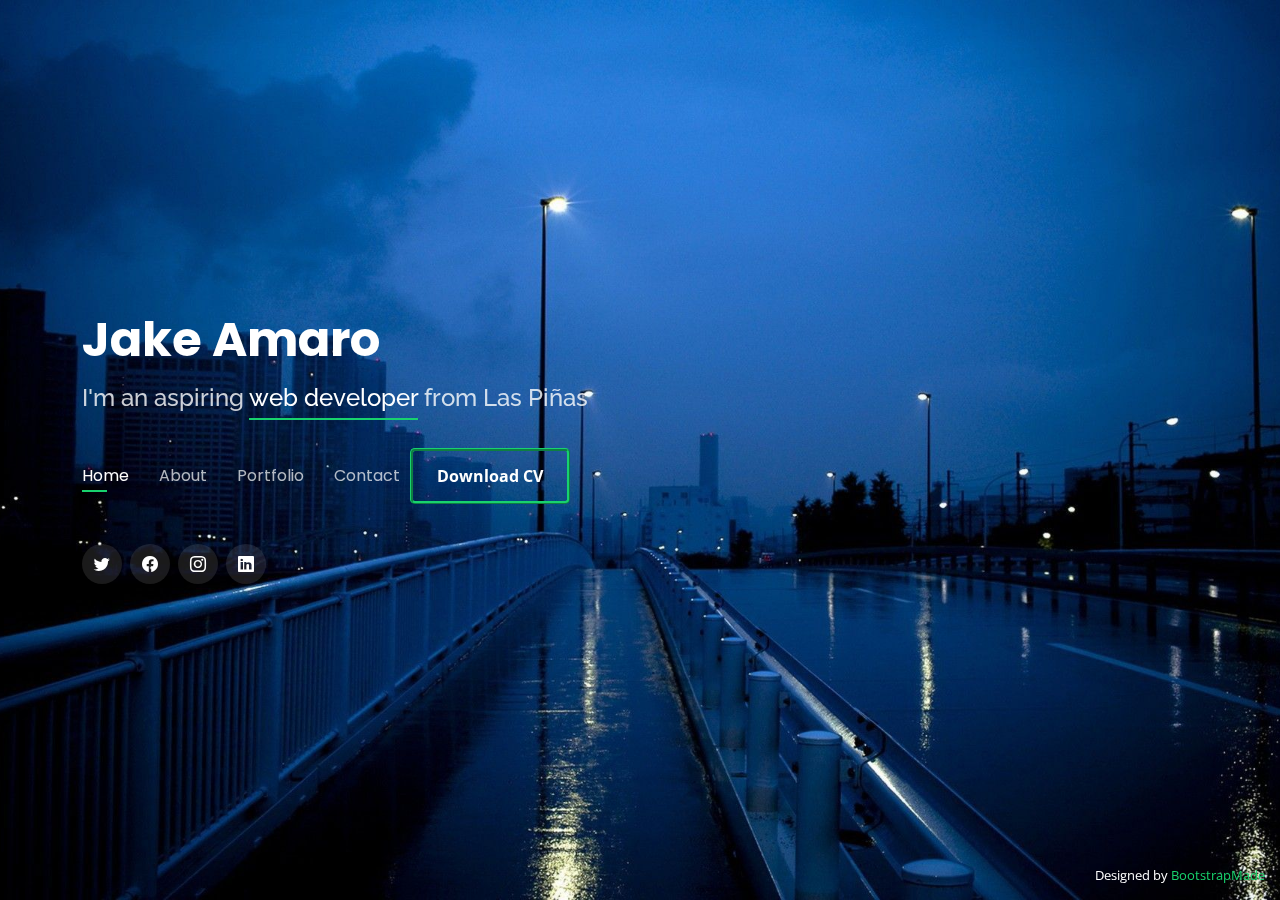
==== commit 48947b4d: "Update index.html" ====
--- a/index.html
+++ b/index.html
@@ -673,7 +673,7 @@
           </div>
         </div> -->
 
-        <div class="col-lg-4 col-md-6 portfolio-item filter-web">
+<!--         <div class="col-lg-4 col-md-6 portfolio-item filter-web">
           <div class="portfolio-wrap">
             <img src="assets/img/portfolio/portfolio-9.jpg" class="img-fluid" alt="">
             <div class="portfolio-info">
@@ -685,7 +685,7 @@
               </div>
             </div>
           </div>
-        </div>
+        </div> -->
 
       </div>
 
@@ -789,4 +789,4 @@
 
 </body>
 
-</html>+</html>
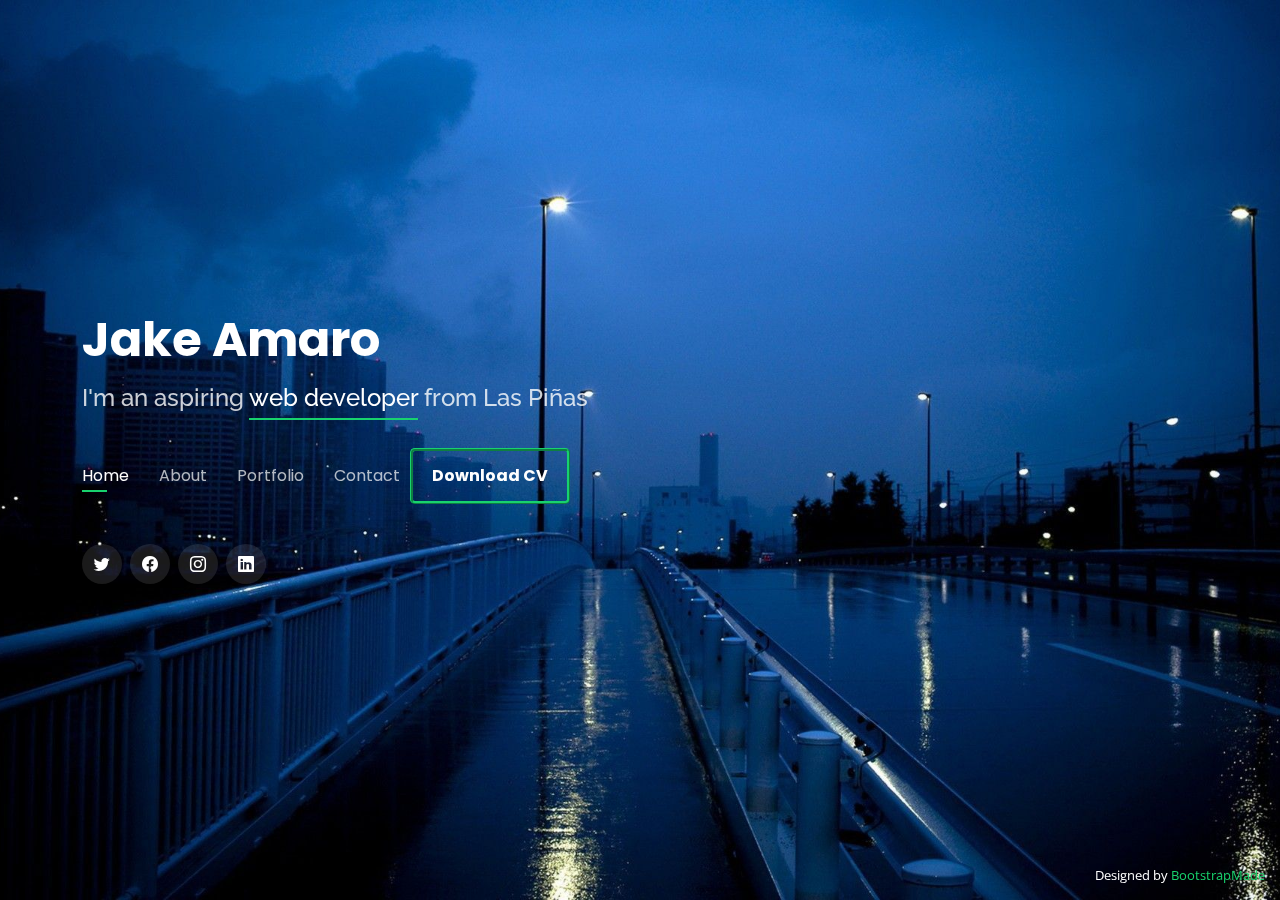
==== commit 3fb32dc5: "Update index.html" ====
--- a/index.html
+++ b/index.html
@@ -55,10 +55,10 @@
           <!-- <li><a class="nav-link" href="#services">Services</a></li> -->
           <li><a class="nav-link" href="#portfolio">Portfolio</a></li>
           <li><a class="nav-link" style="padding-right: 10px;" href="#contact">Contact</a></li>
-
+          <a href="assets/cv/CV- Jake Amaro.pdf" download>
           <button class="cv">
             Download CV
-        </button>
+        </button></a>
         </ul>
         <i class="bi bi-list mobile-nav-toggle"></i>
         
@@ -66,9 +66,9 @@
 
       <div class="social-links">
         <a href="#" class="twitter"><i class="bi bi-twitter"></i></a>
-        <a href="#" class="facebook"><i class="bi bi-facebook"></i></a>
+        <a href="https://www.facebook.com/J4kezo/" target="_blank" class="facebook"><i class="bi bi-facebook"></i></a>
         <a href="#" class="instagram"><i class="bi bi-instagram"></i></a>
-        <a href="#" class="linkedin"><i class="bi bi-linkedin"></i></a>
+        <a href="https://www.linkedin.com/in/jake-amaro-9144b5286/" target="_blank" class="linkedin"><i class="bi bi-linkedin"></i></a>
       </div>
 
     </div>
@@ -673,7 +673,7 @@
           </div>
         </div> -->
 
-<!--         <div class="col-lg-4 col-md-6 portfolio-item filter-web">
+        <div class="col-lg-4 col-md-6 portfolio-item filter-web">
           <div class="portfolio-wrap">
             <img src="assets/img/portfolio/portfolio-9.jpg" class="img-fluid" alt="">
             <div class="portfolio-info">
@@ -685,7 +685,7 @@
               </div>
             </div>
           </div>
-        </div> -->
+        </div>
 
       </div>
 
@@ -717,10 +717,10 @@
             <h3>Social Profiles</h3>
             <div class="social-links">
               <!-- <a href="#" class="twitter"><i class="bi bi-twitter"></i></a> -->
-              <a href="#" class="facebook"><i class="bi bi-facebook"></i></a>
+              <a href="https://www.facebook.com/J4kezo/" target="_blank" class="facebook"><i class="bi bi-facebook"></i></a>
               <a href="#" class="instagram"><i class="bi bi-instagram"></i></a>
               <!-- <a href="#" class="google-plus"><i class="bi bi-skype"></i></a> -->
-              <a href="#" class="linkedin"><i class="bi bi-linkedin"></i></a>
+              <a href="https://www.linkedin.com/in/jake-amaro-9144b5286/" target="_blank" class="linkedin"><i class="bi bi-linkedin"></i></a>
             </div>
           </div>
         </div>
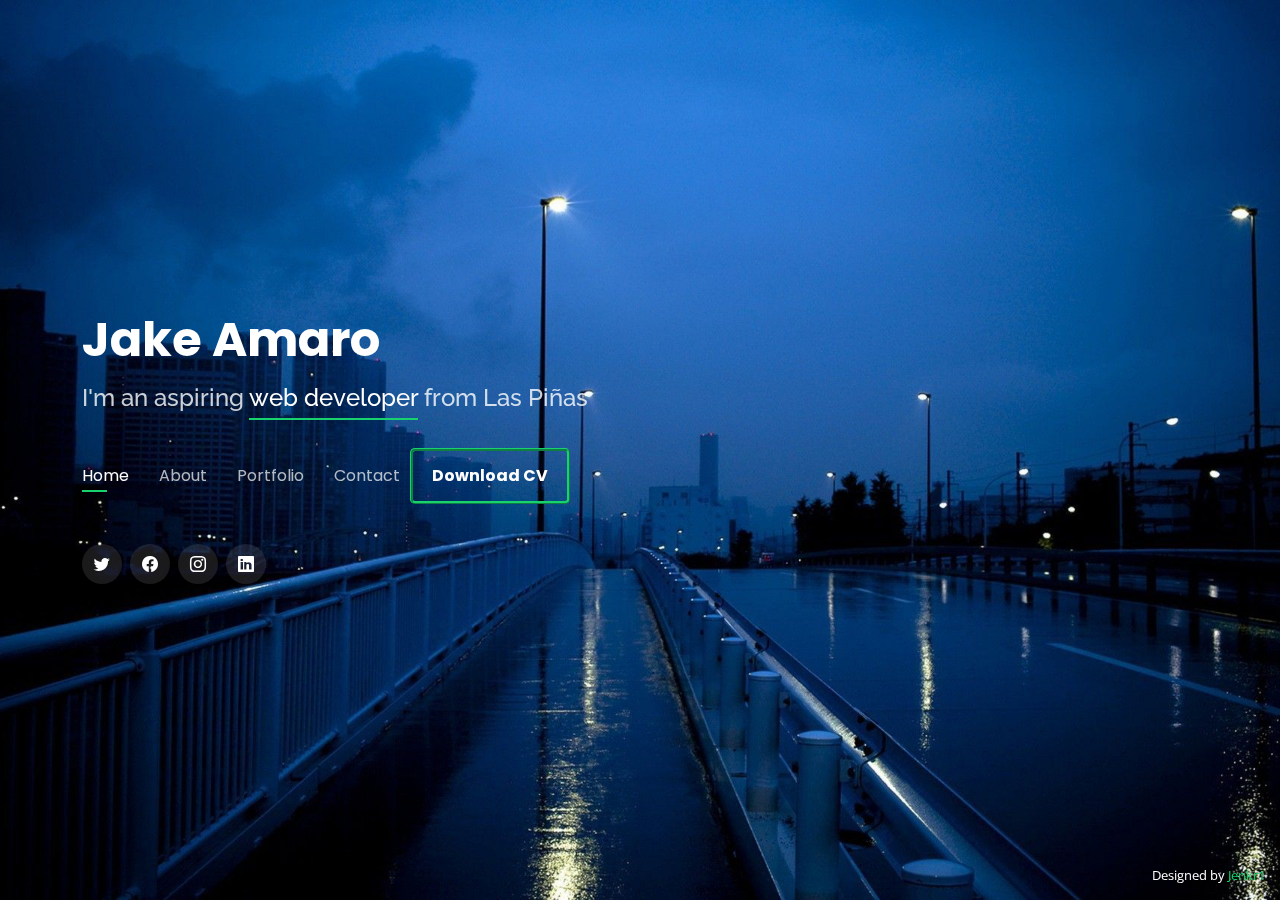
==== commit e620ca7a: "Update index.html" ====
--- a/index.html
+++ b/index.html
@@ -577,12 +577,12 @@
 
         <div class="col-lg-4 col-md-6 portfolio-item filter-web">
           <div class="portfolio-wrap">
-            <img src="assets/img/portfolio/homepage2.png" class="img-fluid" alt="">
+            <img src="assets/img/portfolio/homepage2.PNG" class="img-fluid" alt="">
             <div class="portfolio-info">
               <h4>R&J Photography</h4>
               <p>Web</p>
               <div class="portfolio-links">
-                <a href="assets/img/portfolio/homepage2.png" data-gallery="portfolioGallery" class="portfolio-lightbox" title="R&J Photography"><i class="bx bx-plus"></i></a>
+                <a href="assets/img/portfolio/homepage2.PNG" data-gallery="portfolioGallery" class="portfolio-lightbox" title="R&J Photography"><i class="bx bx-plus"></i></a>
                 <a href="project1.html" data-gallery="portfolioDetailsGallery" data-glightbox="type: external" class="portfolio-details-lightbox" title="Portfolio Details"><i class="bx bx-link"></i></a>
               </div>
             </div>
@@ -772,7 +772,7 @@
     <!-- You can delete the links only if you purchased the pro version. -->
     <!-- Licensing information: https://bootstrapmade.com/license/ -->
     <!-- Purchase the pro version with working PHP/AJAX contact form: https://bootstrapmade.com/personal-free-resume-bootstrap-template/ -->
-    Designed by <a href="https://bootstrapmade.com/">BootstrapMade</a>
+    Designed by <a href="https://bootstrapmade.com/">Jenkr1</a>
   </div>
 
   <!-- Vendor JS Files -->
